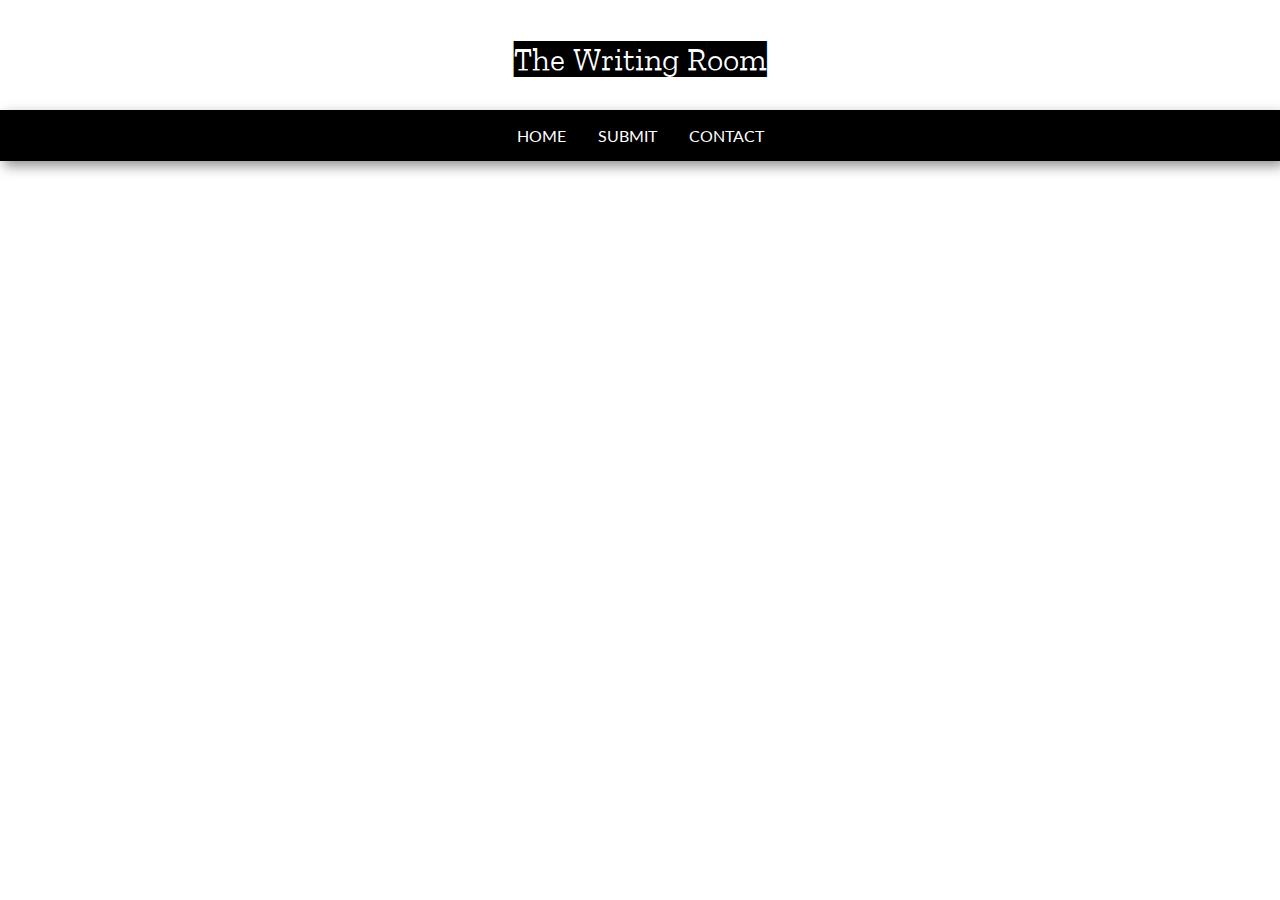
==== article.html @ 3fae67fb "nav bar and front page style" ====
<!DOCTYPE html>
<html lang="en">
  <head>
    <meta charset="UTF-8" />
    <meta http-equiv="X-UA-Compatible" content="IE=edge" />
    <meta name="viewport" content="width=device-width, initial-scale=1.0" />
    <title>Document</title>
    <link rel="stylesheet" href="css/style.css" />
  </head>
  <body>
    <header>
      <h1 class="logo">The Writing Room</h1>
      <nav class="navbar">
        <ul class="nav-ul">
          <li class="nav-li">
            <a href="index.html" class="navlink">home</a>
          </li>
          <li class="nav-li">
            <a href="post-suggestion.html" class="navlink">submit</a>
          </li>
          <li class="nav-li"><a href="#" class="navlink">contact</a></li>
        </ul>
      </nav>
    </header>

    <main>
      <h1 class="title-post"></h1>
      <h2 class="author-post"></h2>
      <h3></h3>
      <p></p>
    </main>
    <script src="js/article.js"></script>
  </body>
</html>
---- css/style.css ----
@import url("https://fonts.googleapis.com/css2?family=Zilla+Slab+Highlight:wght@400;700&display=swap");
@import url("https://fonts.googleapis.com/css2?family=Lato:wght@300;400&display=swap");

* {
  margin: 0;
  padding: 0;
  box-sizing: border-box;
  font-family: "Lato", sans-serif;
  font-weight: 400;
}

/* HEADER STYLING + NAVBAR ------------------------------------------------->*/

header {
  display: block;
}

.logo {
  font-family: "Zilla Slab Highlight", cursive;
  font-weight: 400;
  display: flex;
  justify-content: center;
  padding-top: 2.5rem;
}

.navbar {
  font-family: "Lato", sans-serif;
  text-transform: uppercase;
  padding: 1rem;
  margin-top: 2rem;
  background-color: black;
  box-shadow: 4px 5px 12px 0px rgba(0, 0, 0, 0.44);
}

.nav-ul {
  display: flex;
  justify-content: center;
}

.nav-li {
  list-style: none;
}

.navlink {
  text-decoration: none;
  color: white;
  padding: 1rem;
}

.navlink:hover {
  color: lightcoral;
}

/* MAIN STYLING -------------------------------------------------------------->*/

main {
  margin: 2rem;
}

/* FRONT PAGE POSTS LIST --------------------------------------------------->*/

.post-article {
  padding: 2rem;
  padding-bottom: 3rem;
  margin: 2rem;
  /*box-shadow: 5px 4px 6px -1px rgba(0, 0, 0, 0.48);*/
  border-bottom: 2px solid black;
  display: flex;
  flex-direction: column;
  gap: 1rem;
}

.post-wrapper {
  padding: 2rem;
}

.post-title-front {
  font-weight: bold;
}

.readmore-button {
  cursor: pointer;
  color: white;
  background-color: black;
  border: none;
  padding: 15px;
  text-transform: uppercase;
  margin-top: 1rem;
  box-shadow: 4px 5px 12px 0px rgba(0, 0, 0, 0.44);
}

.readmore-button:hover {
  background-color: lightcoral;
  transition: 0.3s;
}
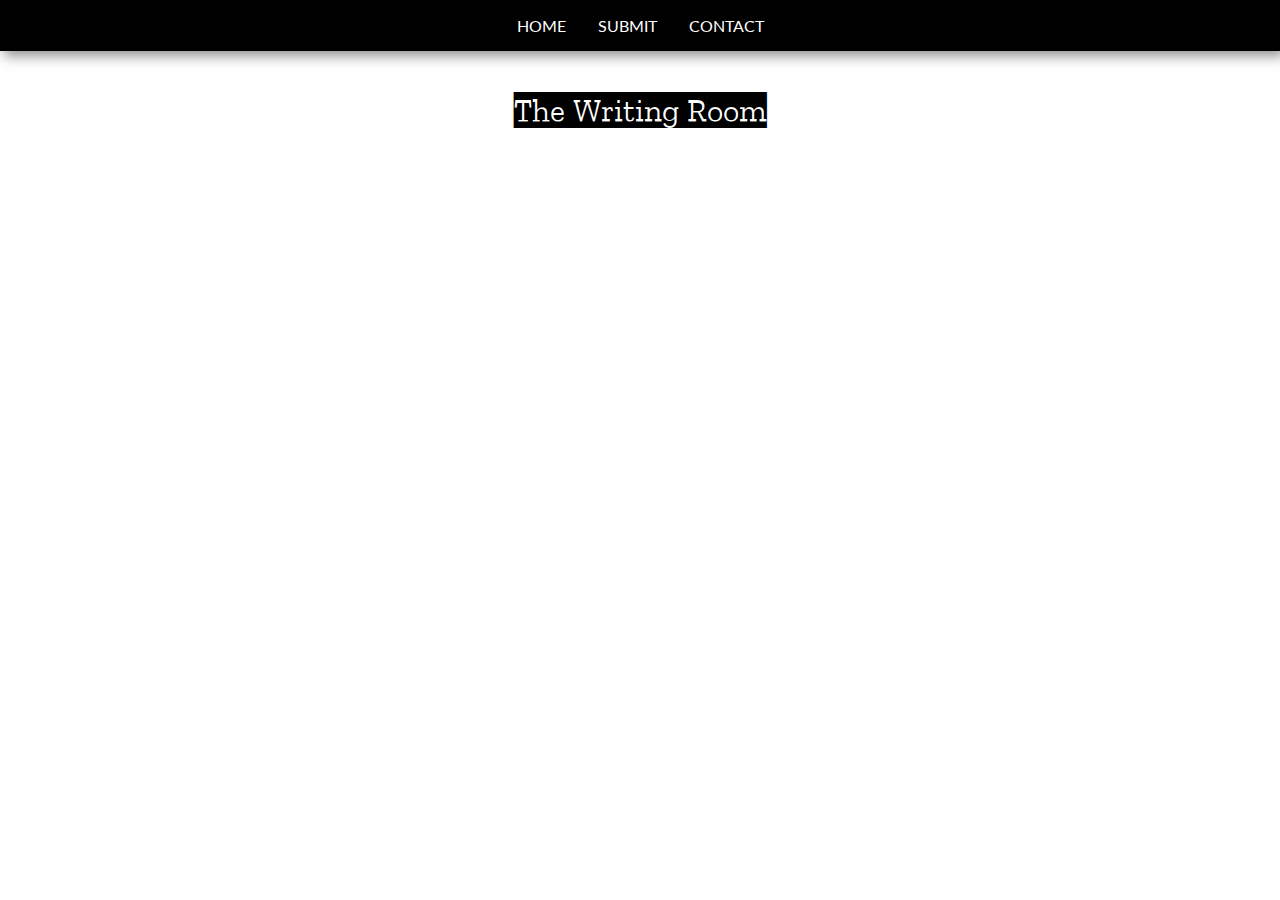
==== commit d2febf42: "changed header order" ====
--- a/article.html
+++ b/article.html
@@ -9,7 +9,6 @@
   </head>
   <body>
     <header>
-      <h1 class="logo">The Writing Room</h1>
       <nav class="navbar">
         <ul class="nav-ul">
           <li class="nav-li">
@@ -21,6 +20,7 @@
           <li class="nav-li"><a href="#" class="navlink">contact</a></li>
         </ul>
       </nav>
+      <h1 class="logo">The Writing Room</h1>
     </header>
 
     <main>
--- a/css/style.css
+++ b/css/style.css
@@ -27,7 +27,6 @@
   font-family: "Lato", sans-serif;
   text-transform: uppercase;
   padding: 1rem;
-  margin-top: 2rem;
   background-color: black;
   box-shadow: 4px 5px 12px 0px rgba(0, 0, 0, 0.44);
 }
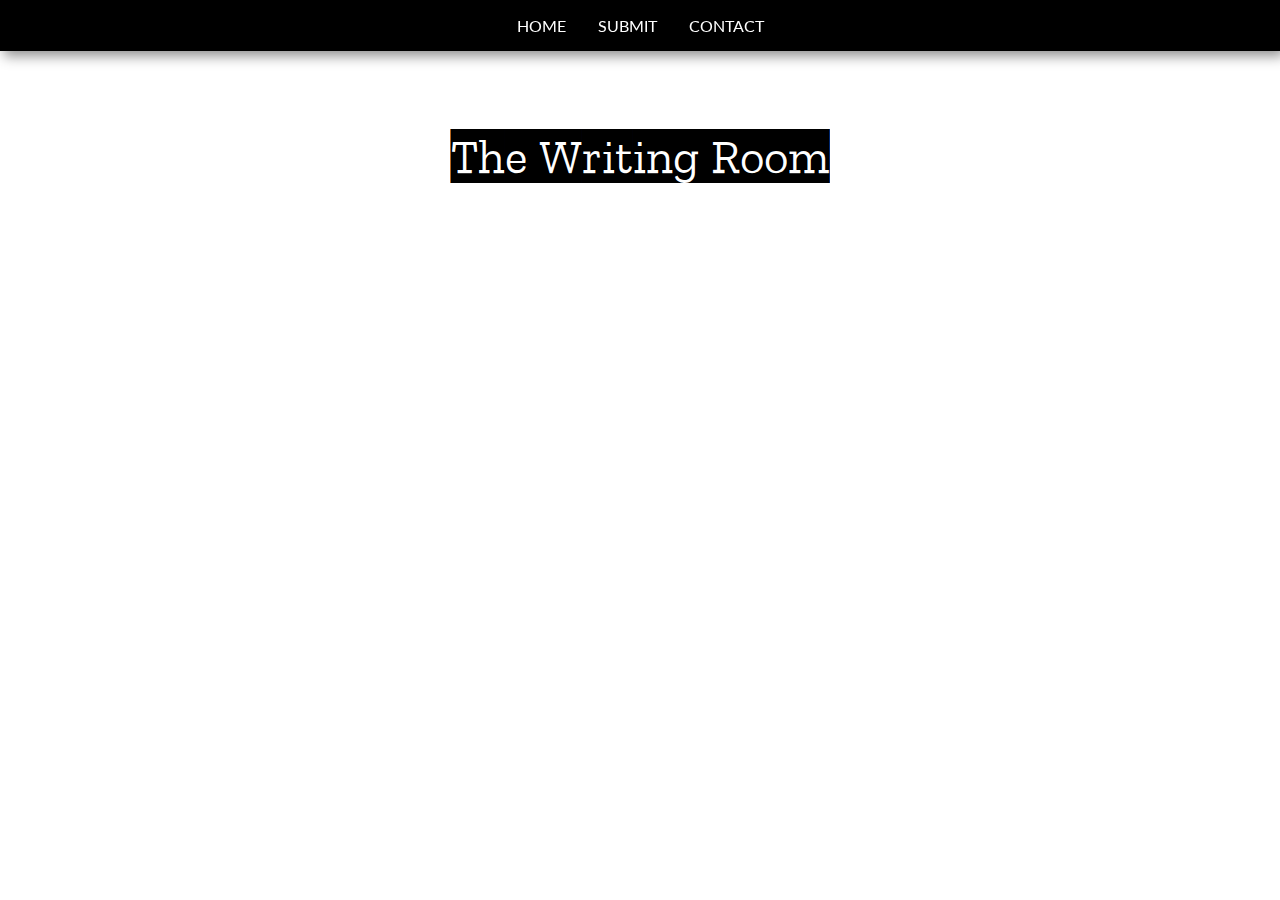
==== commit 8e60441a: "Added form to post suggestion page" ====
--- a/article.html
+++ b/article.html
@@ -20,10 +20,10 @@
           <li class="nav-li"><a href="#" class="navlink">contact</a></li>
         </ul>
       </nav>
-      <h1 class="logo">The Writing Room</h1>
     </header>
 
     <main>
+      <h1 class="logo">The Writing Room</h1>
       <h1 class="title-post"></h1>
       <h2 class="author-post"></h2>
       <h3></h3>
--- a/css/style.css
+++ b/css/style.css
@@ -9,10 +9,18 @@
   font-weight: 400;
 }
 
+input,
+textarea,
+label {
+  display: block;
+}
+
 /* HEADER STYLING + NAVBAR ------------------------------------------------->*/
 
 header {
-  display: block;
+  position: fixed;
+  width: 100%;
+  top: 0;
 }
 
 .logo {
@@ -20,7 +28,8 @@
   font-weight: 400;
   display: flex;
   justify-content: center;
-  padding-top: 2.5rem;
+  padding-top: 8rem;
+  font-size: 3rem;
 }
 
 .navbar {
@@ -29,6 +38,7 @@
   padding: 1rem;
   background-color: black;
   box-shadow: 4px 5px 12px 0px rgba(0, 0, 0, 0.44);
+  width: 100%;
 }
 
 .nav-ul {
@@ -52,10 +62,6 @@
 
 /* MAIN STYLING -------------------------------------------------------------->*/
 
-main {
-  margin: 2rem;
-}
-
 /* FRONT PAGE POSTS LIST --------------------------------------------------->*/
 
 .post-article {
@@ -63,10 +69,11 @@
   padding-bottom: 3rem;
   margin: 2rem;
   /*box-shadow: 5px 4px 6px -1px rgba(0, 0, 0, 0.48);*/
-  border-bottom: 2px solid black;
+  background-color: whitesmoke;
   display: flex;
   flex-direction: column;
   gap: 1rem;
+  box-shadow: 1px 4px 8px 1px rgba(0, 0, 0, 0.29);
 }
 
 .post-wrapper {
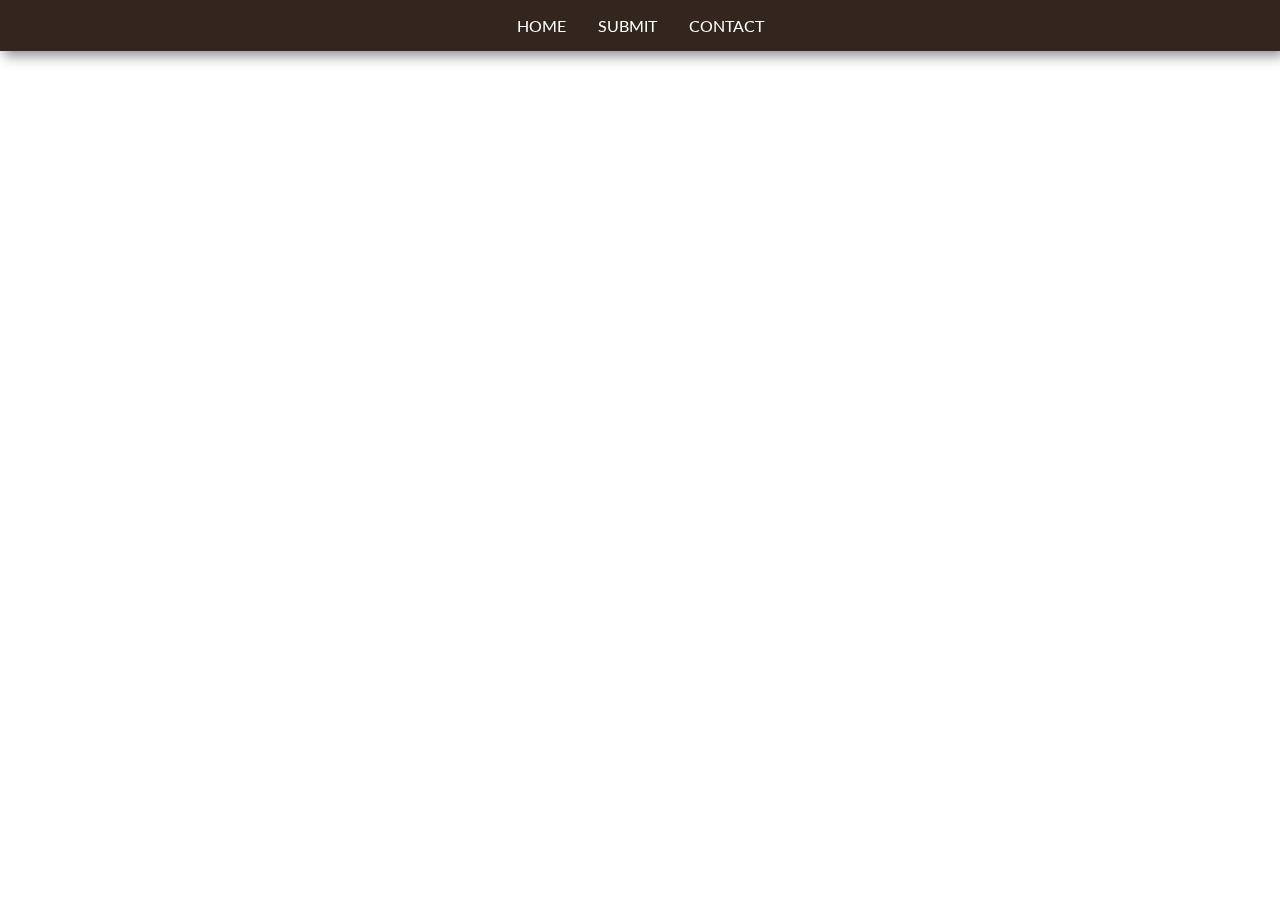
==== commit 5af8a756: "changed colors" ====
--- a/article.html
+++ b/article.html
@@ -6,6 +6,7 @@
     <meta name="viewport" content="width=device-width, initial-scale=1.0" />
     <title>Document</title>
     <link rel="stylesheet" href="css/style.css" />
+    <link rel="stylesheet" href="css/article.css" />
   </head>
   <body>
     <header>
@@ -22,12 +23,10 @@
       </nav>
     </header>
 
-    <main>
-      <h1 class="logo">The Writing Room</h1>
+    <main class="article-main">
       <h1 class="title-post"></h1>
       <h2 class="author-post"></h2>
-      <h3></h3>
-      <p></p>
+      <p class="content-post"></p>
     </main>
     <script src="js/article.js"></script>
   </body>
--- a/css/style.css
+++ b/css/style.css
@@ -24,8 +24,6 @@
 }
 
 .logo {
-  font-family: "Zilla Slab Highlight", cursive;
-  font-weight: 400;
   display: flex;
   justify-content: center;
   padding-top: 8rem;
@@ -36,7 +34,7 @@
   font-family: "Lato", sans-serif;
   text-transform: uppercase;
   padding: 1rem;
-  background-color: black;
+  background-color: #33261e;
   box-shadow: 4px 5px 12px 0px rgba(0, 0, 0, 0.44);
   width: 100%;
 }
@@ -57,7 +55,7 @@
 }
 
 .navlink:hover {
-  color: lightcoral;
+  color: #916f69;
 }
 
 /* MAIN STYLING -------------------------------------------------------------->*/
@@ -87,7 +85,7 @@
 .readmore-button {
   cursor: pointer;
   color: white;
-  background-color: black;
+  background-color: #33261e;
   border: none;
   padding: 15px;
   text-transform: uppercase;
@@ -96,6 +94,6 @@
 }
 
 .readmore-button:hover {
-  background-color: lightcoral;
+  background-color: #916f69;
   transition: 0.3s;
 }
--- a/css/article.css
+++ b/css/article.css
@@ -0,0 +1,3 @@
+.article-main {
+  margin: 10vw;
+}
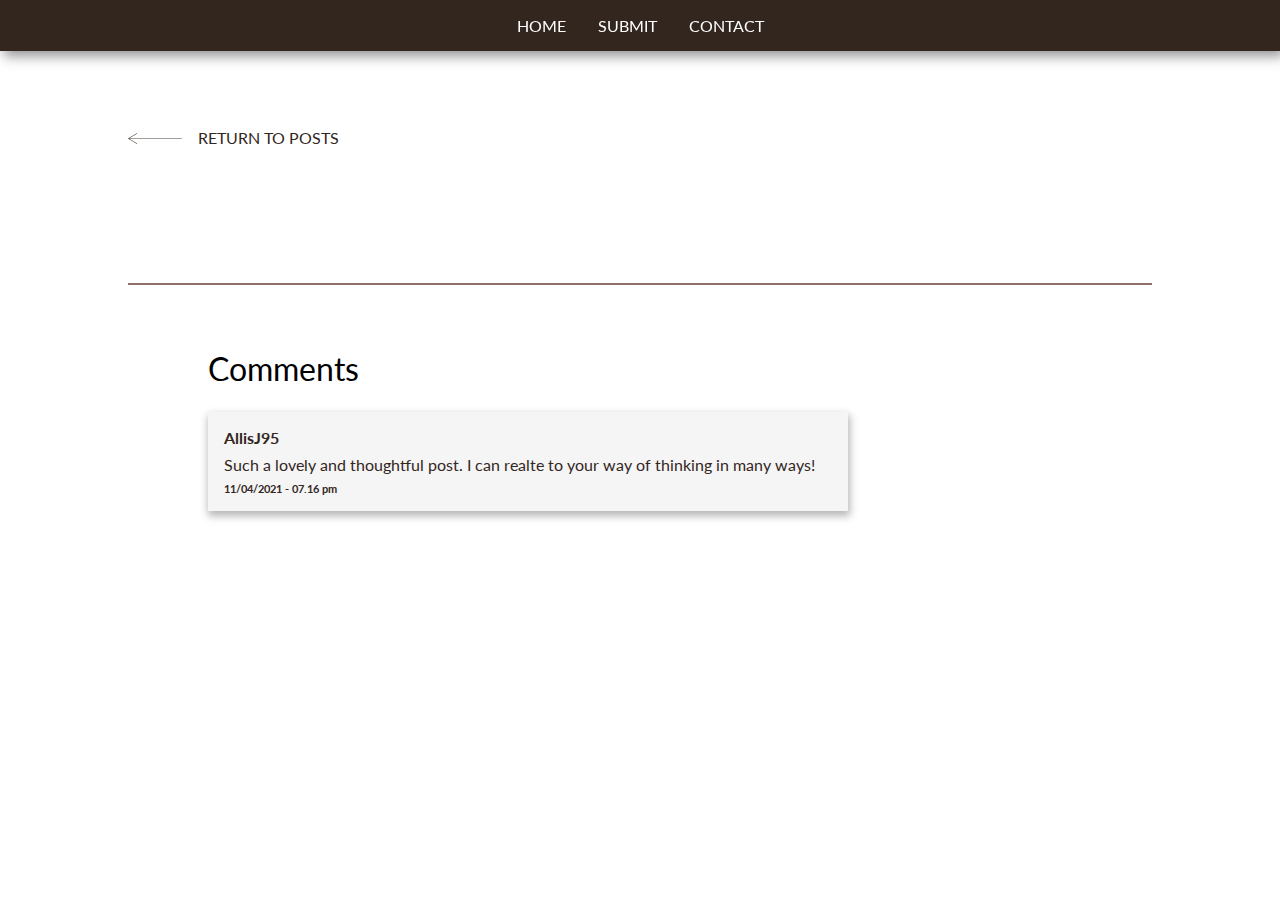
==== commit dd6f6d78: "added comments and style" ====
--- a/article.html
+++ b/article.html
@@ -24,9 +24,32 @@
     </header>
 
     <main class="article-main">
-      <h1 class="title-post"></h1>
-      <h2 class="author-post"></h2>
-      <p class="content-post"></p>
+      <div class="return-button">
+        <a href="index.html" class="return-link"
+          ><img src="img/arrow-brown.png" alt="brown return arrow" />Return To
+          Posts</a
+        >
+      </div>
+
+      <article class="article-post">
+        <h1 class="title-post"></h1>
+        <h2 class="author-post"></h2>
+        <p class="content-post"></p>
+      </article>
+
+      <article class="comments-wrapper">
+        <h3 class="comments-intro">Comments</h3>
+        <div class="comment-list-wrapper">
+          <section class="comments-article">
+          <h4 class="comment-username">AllisJ95</h3>
+          <p class="comment-content">
+            Such a lovely and thoughtful post. I can realte to your way of
+            thinking in many ways!
+          </p>
+          <p class="comment-date">11/04/2021 - 07.16 pm</p>
+          </section>
+       </div>
+      </article>
     </main>
     <script src="js/article.js"></script>
   </body>
--- a/css/article.css
+++ b/css/article.css
@@ -1,3 +1,93 @@
 .article-main {
-  margin: 10vw;
+  margin-left: 10vw;
+  margin-right: 10vw;
+  margin-top: 8rem;
 }
+
+.return-button {
+  margin-bottom: 4rem;
+}
+
+.return-link {
+  text-decoration: none;
+  color: #33261e;
+  text-transform: uppercase;
+}
+
+.return-link img {
+  max-width: 70px;
+  padding-right: 1rem;
+}
+
+.return-button:hover {
+  transform: scale(1.01);
+}
+
+.article-post {
+  border-bottom: 2px solid #916f69;
+}
+
+.title-post {
+  font-size: 2.5rem;
+  padding-bottom: 0.5rem;
+  font-weight: bold;
+}
+
+.author-post {
+  font-size: 1.3rem;
+  padding-bottom: 2rem;
+}
+
+.content-post {
+  padding-bottom: 2rem;
+}
+
+/* COMMENTS STYLING ---------------------------------------------------------->*/
+
+.comments-wrapper {
+  margin-top: 4rem;
+  margin-left: 5rem;
+  padding-bottom: 5rem;
+}
+
+.comments-intro {
+  font-size: 2rem;
+  padding-bottom: 1.5rem;
+}
+
+.comments-article {
+  background-color: whitesmoke;
+  padding: 1rem;
+  width: 50%;
+  box-shadow: 1px 4px 8px 1px rgba(0, 0, 0, 0.29);
+  position: absolute;
+}
+
+.comment-username {
+  font-weight: bold;
+  padding-bottom: 0.5rem;
+  color: #33261e;
+}
+
+.comment-content {
+  padding-bottom: 0.5rem;
+  color: #33261e;
+}
+
+.comment-date {
+  font-size: 0.7rem;
+  font-weight: bold;
+  color: #33261e;
+}
+
+/* RESPONSIVENESS ------------------------------------------------------------>*/
+
+@media (max-width: 1200px) {
+  .comments-article {
+    width: 70%;
+  }
+
+  .comments-wrapper {
+    margin-left: 2rem;
+  }
+}
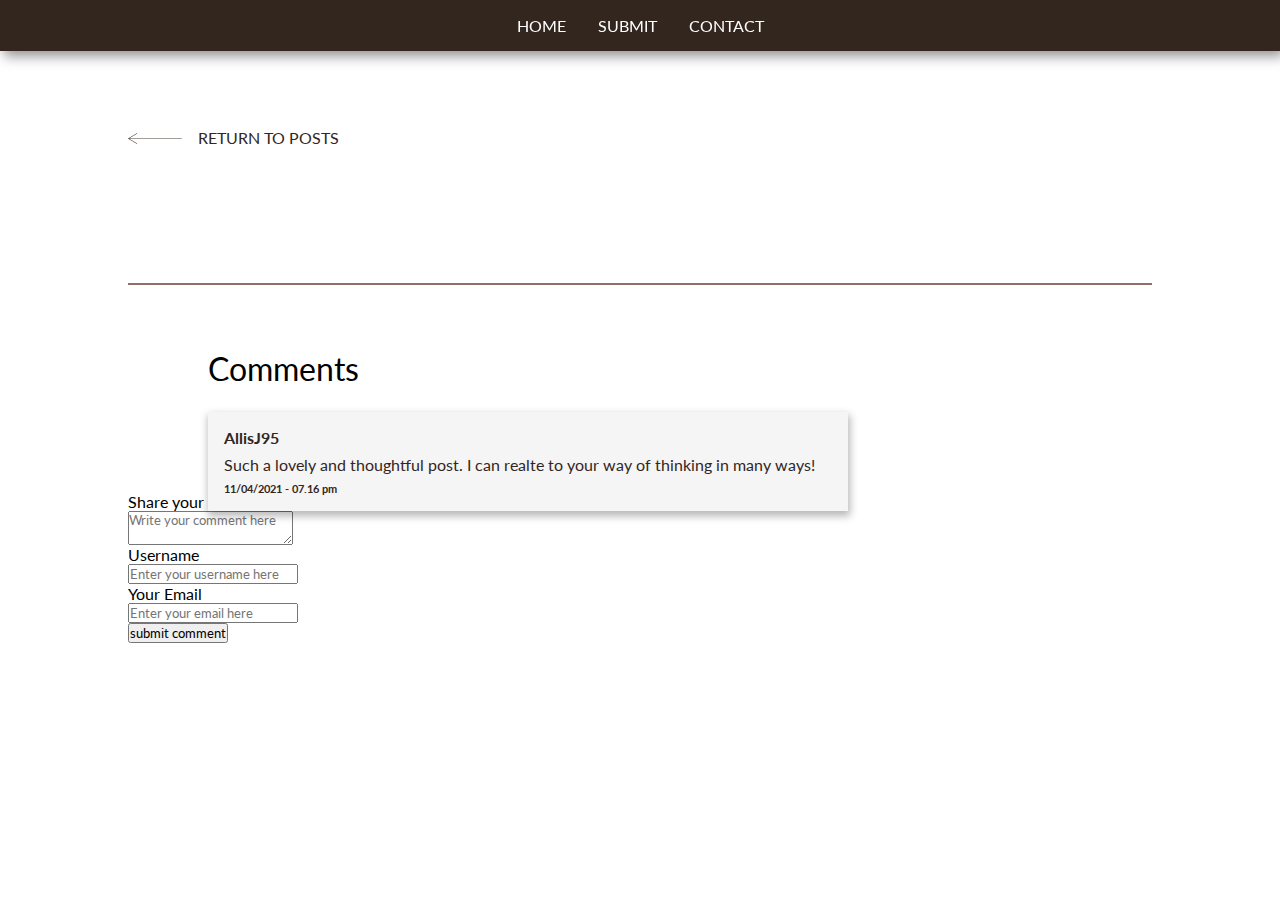
==== commit e9f64d17: "added comment form" ====
--- a/article.html
+++ b/article.html
@@ -50,6 +50,44 @@
           </section>
        </div>
       </article>
+
+      <form name="comment-form" method="POST" class="comment-form">
+        <p class="comment-intro">
+          Share your own comment on this post
+        </p>
+
+        <div class="form-elements">
+          <label for="comment-content"></label>
+          <textarea
+            name="content"
+            id="comment-content"
+            placeholder="Write your comment here"
+            required
+          ></textarea>
+
+          <label for="comment-username"
+            >Username</label
+          >
+          <input
+            type="text"
+            name="username"
+            id="comment-username"
+            placeholder="Enter your username here"
+            required
+          />
+
+          <label for="comment-email">Your Email</label>
+          <input
+            type="email"
+            name="email"
+            id="comment-email"
+            placeholder="Enter your email here"
+            required
+          />
+
+          <input type="submit" value="submit comment" class="comment-button" />
+        </div>
+      </form>
     </main>
     <script src="js/article.js"></script>
   </body>
--- a/css/style.css
+++ b/css/style.css
@@ -66,12 +66,10 @@
   padding: 2rem;
   padding-bottom: 3rem;
   margin: 2rem;
-  /*box-shadow: 5px 4px 6px -1px rgba(0, 0, 0, 0.48);*/
-  background-color: whitesmoke;
   display: flex;
   flex-direction: column;
   gap: 1rem;
-  box-shadow: 1px 4px 8px 1px rgba(0, 0, 0, 0.29);
+  border-bottom: 2px solid #916f69;
 }
 
 .post-wrapper {
@@ -80,6 +78,11 @@
 
 .post-title-front {
   font-weight: bold;
+  font-size: 2rem;
+}
+
+.summary {
+  font-style: italic;
 }
 
 .readmore-button {
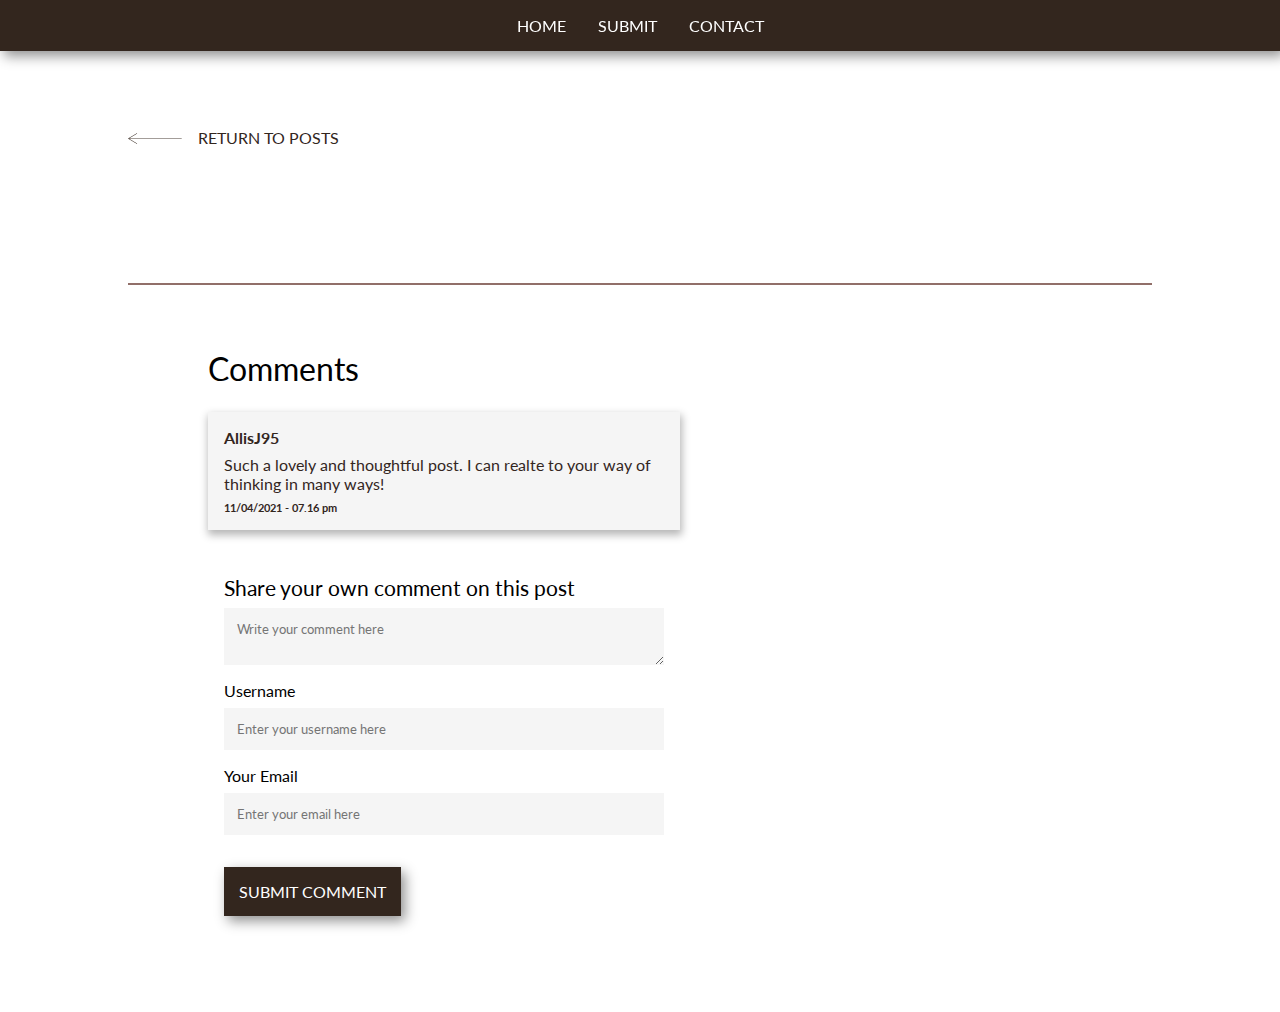
==== commit dd445373: "added back arrow to submit form" ====
--- a/article.html
+++ b/article.html
@@ -49,9 +49,8 @@
           <p class="comment-date">11/04/2021 - 07.16 pm</p>
           </section>
        </div>
-      </article>
-
-      <form name="comment-form" method="POST" class="comment-form">
+       
+       <form name="comment-form" method="POST" class="comment-form">
         <p class="comment-intro">
           Share your own comment on this post
         </p>
@@ -88,6 +87,9 @@
           <input type="submit" value="submit comment" class="comment-button" />
         </div>
       </form>
+      </article>
+
+      
     </main>
     <script src="js/article.js"></script>
   </body>
--- a/css/style.css
+++ b/css/style.css
@@ -83,9 +83,30 @@
 
 .summary {
   font-style: italic;
+  margin-bottom: 2rem;
 }
 
-.readmore-button {
+.readmore-link {
+  text-decoration: none;
+  color: #33261e;
+  text-transform: uppercase;
+}
+
+.readmore-link span {
+  margin-left: 1rem;
+}
+
+.readmore-link img {
+  max-width: 70px;
+  padding-right: 1rem;
+  transform: scaleX(-1)
+}
+
+.readmore-button span:hover {
+  color: #916f69;
+}
+
+/*.readmore-button {
   cursor: pointer;
   color: white;
   background-color: #33261e;
@@ -99,4 +120,4 @@
 .readmore-button:hover {
   background-color: #916f69;
   transition: 0.3s;
-}
+}'/
--- a/css/article.css
+++ b/css/article.css
@@ -60,7 +60,6 @@
   padding: 1rem;
   width: 50%;
   box-shadow: 1px 4px 8px 1px rgba(0, 0, 0, 0.29);
-  position: absolute;
 }
 
 .comment-username {
@@ -80,6 +79,62 @@
   color: #33261e;
 }
 
+/* COMMENT FORM ------------------------------------------------------------>*/
+
+.comment-form {
+  width: 50%;
+  padding: 1rem;
+  margin-top: 1.8rem;
+}
+
+#comment-content {
+  width: 100%;
+  border: none;
+  background-color: whitesmoke;
+  padding: 0.8rem;
+  margin-bottom: 1rem;
+  margin-top: 0.5rem;
+}
+
+#comment-username {
+  width: 100%;
+  border: none;
+  background-color: whitesmoke;
+  padding: 0.8rem;
+  margin-bottom: 1rem;
+  margin-top: 0.5rem;
+}
+
+#comment-email {
+  width: 100%;
+  border: none;
+  background-color: whitesmoke;
+  padding: 0.8rem;
+  margin-bottom: 1rem;
+  margin-top: 0.5rem;
+}
+
+.comment-intro {
+  font-size: 1.3rem;
+}
+
+.comment-button {
+  cursor: pointer;
+  color: white;
+  background-color: #33261e;
+  border: none;
+  padding: 15px;
+  text-transform: uppercase;
+  margin-top: 2rem;
+  box-shadow: 4px 5px 12px 0px rgba(0, 0, 0, 0.44);
+  font-size: 1rem;
+}
+
+.comment-button:hover {
+  background-color: #916f69;
+  transition: 0.3s;
+}
+
 /* RESPONSIVENESS ------------------------------------------------------------>*/
 
 @media (max-width: 1200px) {
@@ -87,6 +142,10 @@
     width: 70%;
   }
 
+  .comment-form {
+    width: 70%;
+  }
+
   .comments-wrapper {
     margin-left: 2rem;
   }
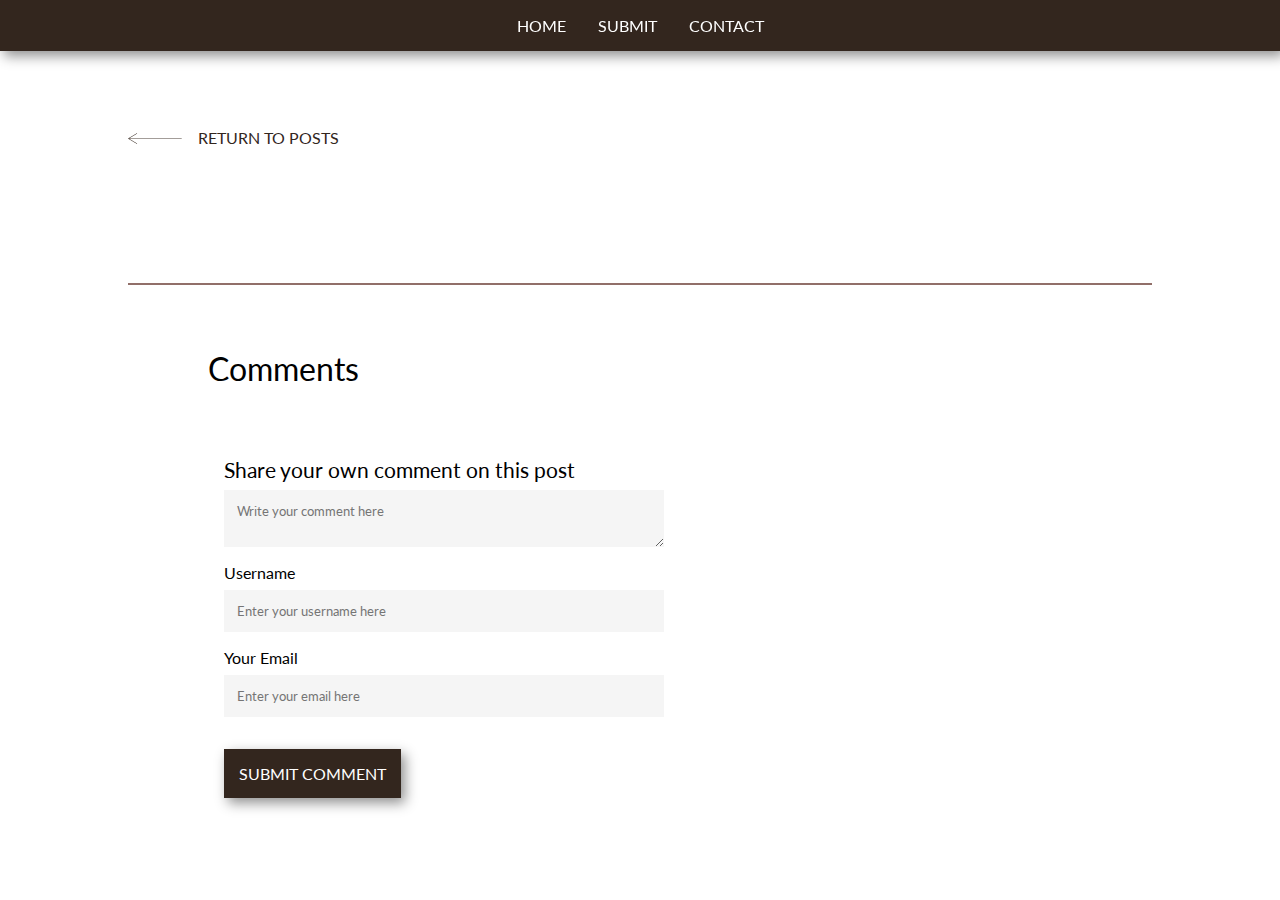
==== commit a2532298: "added dynamic comments" ====
--- a/article.html
+++ b/article.html
@@ -40,16 +40,18 @@
       <article class="comments-wrapper">
         <h3 class="comments-intro">Comments</h3>
         <div class="comment-list-wrapper">
-          <section class="comments-article">
-          <h4 class="comment-username">AllisJ95</h3>
-          <p class="comment-content">
-            Such a lovely and thoughtful post. I can realte to your way of
-            thinking in many ways!
-          </p>
-          <p class="comment-date">11/04/2021 - 07.16 pm</p>
-          </section>
+          <template id="comments-template">
+            <section class="comments-article">
+              <h4 class="comment-username">AllisJ95</h3>
+              <p class="comment-content">
+                Such a lovely and thoughtful post. I can realte to your way of
+                thinking in many ways!
+              </p>
+              <p class="comment-date">11/04/2021 - 07.16 pm</p>
+              </section>
+          </template>
        </div>
-       
+
        <form name="comment-form" method="POST" class="comment-form">
         <p class="comment-intro">
           Share your own comment on this post
--- a/css/article.css
+++ b/css/article.css
@@ -60,6 +60,7 @@
   padding: 1rem;
   width: 50%;
   box-shadow: 1px 4px 8px 1px rgba(0, 0, 0, 0.29);
+  margin-bottom: 2rem;
 }
 
 .comment-username {
